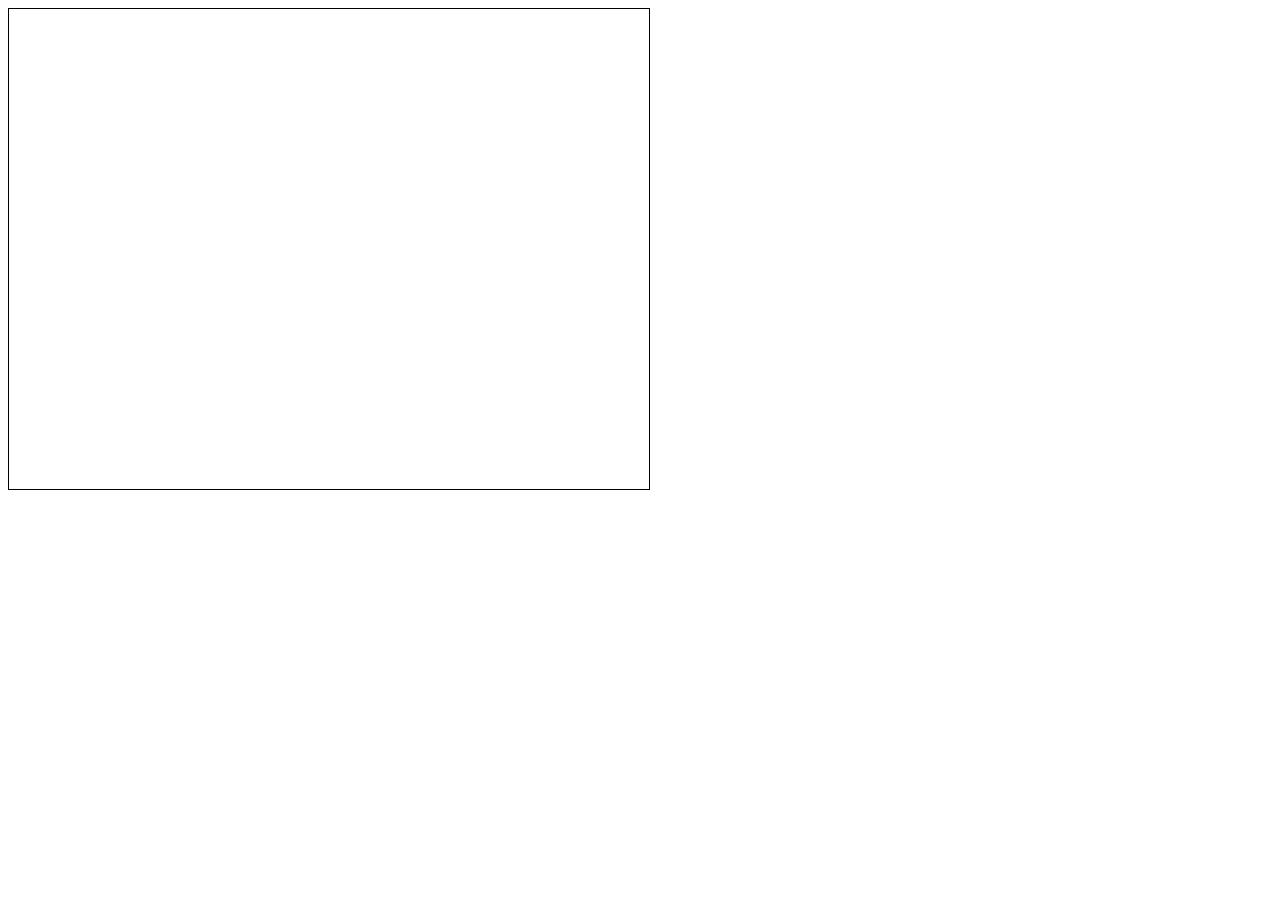
==== index.html @ a4b4b2ed "Create index.html" ====
<!DOCTYPE html>
<html lang="en">
  <head>
    <meta charset="utf-8" />
    <title>IGME 330 Project 1</title>
    <style>canvas{border: 1px solid black;}</style>
    <script src="src/index.html"></script>
  </head>
  <body>
      <canvas id="canvas" width=640 height=480></canvas>
  </body>
</html>
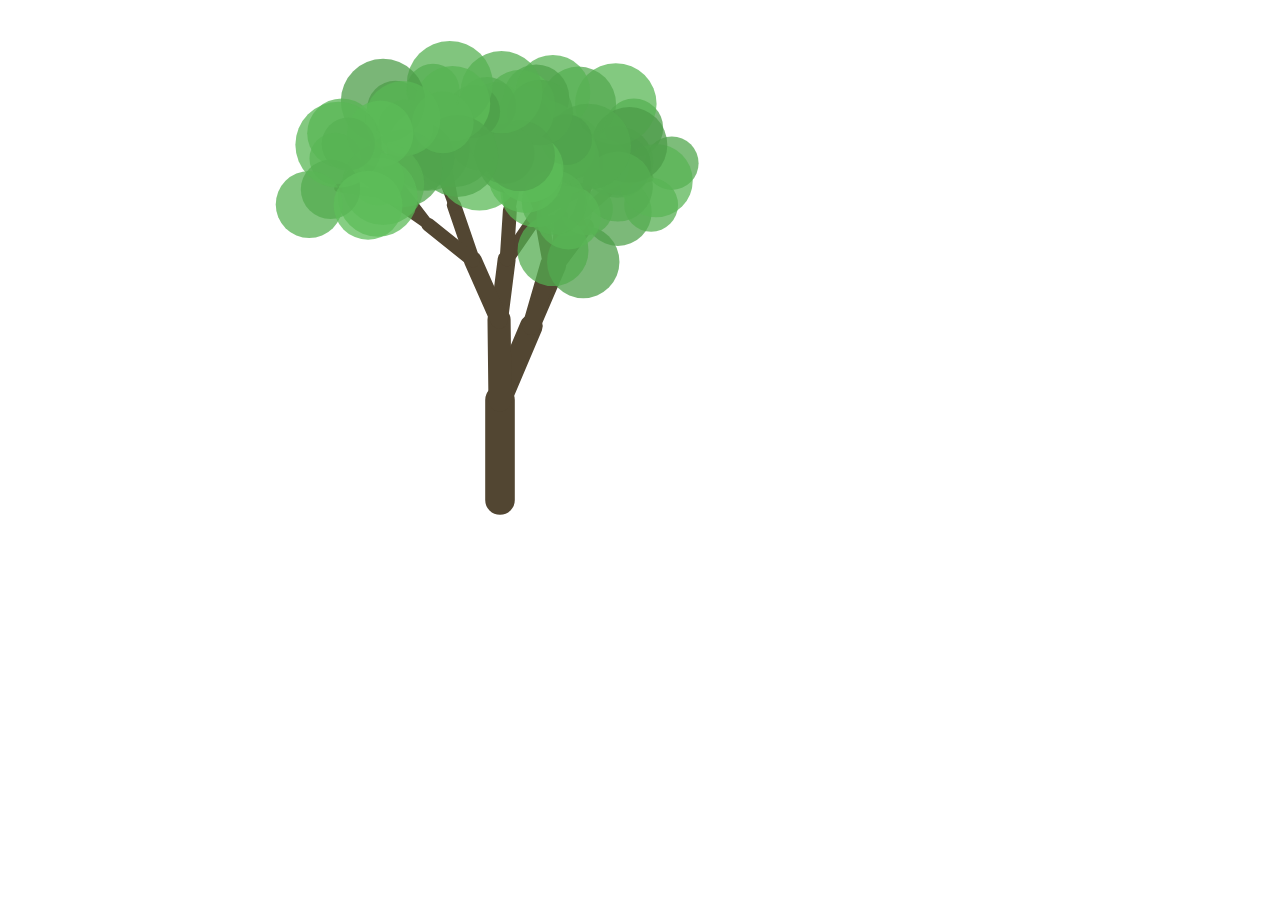
==== commit 0d3e2058: "Prototype Commit" ====
--- a/index.html
+++ b/index.html
@@ -1,12 +1,13 @@
 <!DOCTYPE html>
 <html lang="en">
-  <head>
-    <meta charset="utf-8" />
-    <title>IGME 330 Project 1</title>
-    <style>canvas{border: 1px solid black;}</style>
-    <script src="src/index.html"></script>
-  </head>
-  <body>
-      <canvas id="canvas" width=640 height=480></canvas>
-  </body>
+	<head>
+		<meta charset="utf-8" />
+		<title>Digital Forest</title>
+		<link rel="stylesheet" href="styles/default-styles.css">
+		<script src="src/csoLIB.js"></script>
+		<script src="src/index.js"></script>
+	</head>
+	<body>
+		<canvas id="canvas" width=640 height=480></canvas>
+	</body>
 </html>
--- a/styles/default-styles.css
+++ b/styles/default-styles.css
@@ -0,0 +1,11 @@
+body{
+	margin: none;
+	padding: none;
+}
+canvas{
+	width: 100%;
+	height: calc(100vh - 10rem);
+	position: absolute;
+	top: 0;
+	left: 0;
+}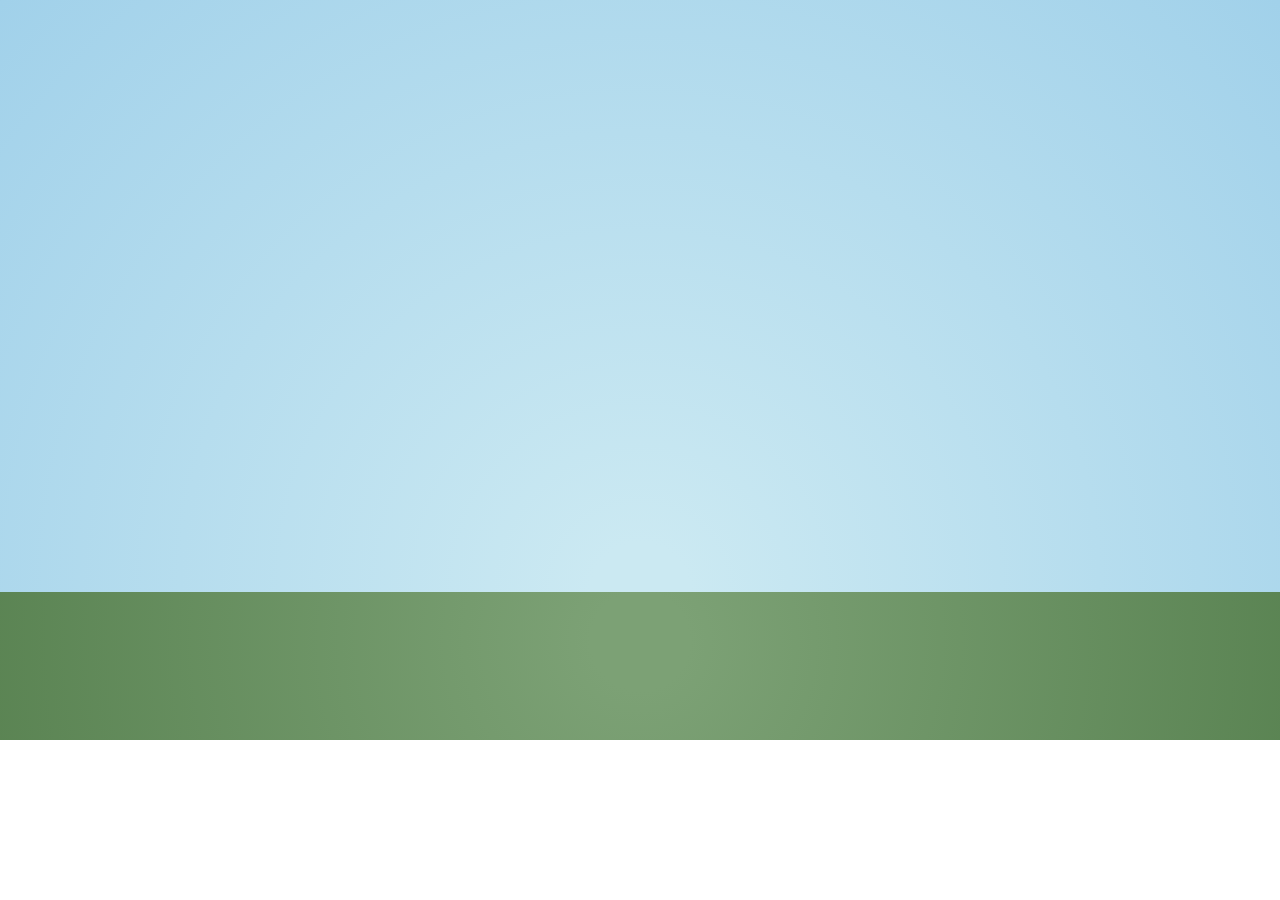
==== commit 67e598f8: "Added background, seeds, and animation" ====
--- a/index.html
+++ b/index.html
@@ -9,5 +9,8 @@
 	</head>
 	<body>
 		<canvas id="canvas" width=640 height=480></canvas>
+		<div id="controls">
+			
+		</div>
 	</body>
 </html>
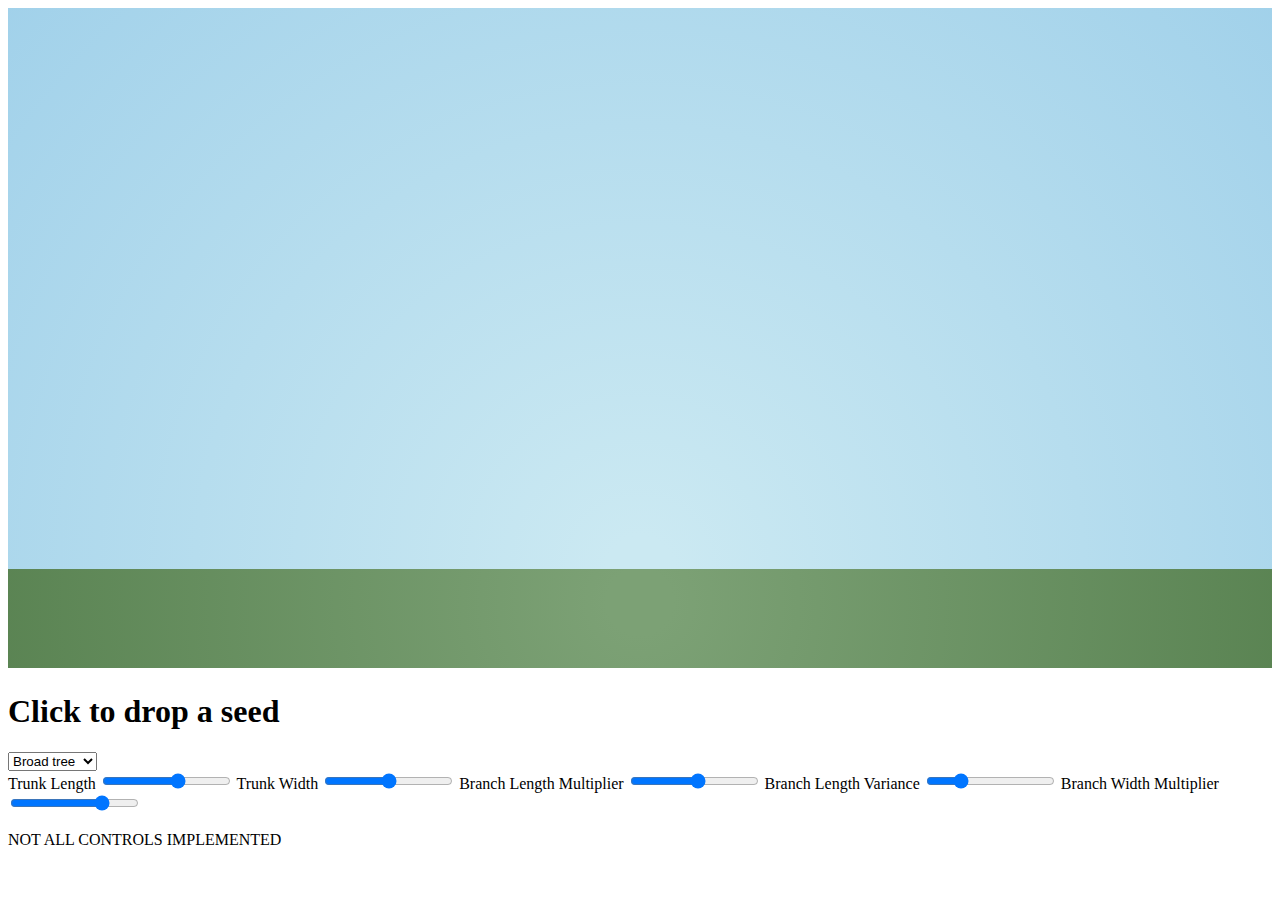
==== commit ab2ad089: "Began adding controls, tweaked presets" ====
--- a/index.html
+++ b/index.html
@@ -9,8 +9,31 @@
 	</head>
 	<body>
 		<canvas id="canvas" width=640 height=480></canvas>
-		<div id="controls">
-			
-		</div>
+		<h1>Click to drop a seed</h1>
+		<section id="controls">
+			<select id="presets">
+				<option value="borad" selected>Broad tree</option>
+				<option value="skinny">Skinny tree</option>
+				<option value="custom" id="customPreset">Custom</option>
+			</select>
+			<section id="parameters">
+				<label for="trunkLengthSlider">Trunk Length</label>
+				<input id="trunkLengthSlider" name="trunkLengthSlider" type="range" value="50" min="50" max="300">
+
+				<label for="trunkWidthSlider">Trunk Width</label>
+				<input id="trunkWidthSlider" name="trunkWidthSlider" type="range" value="0" min="0" max="100">
+					
+				<label for="branchLengthMultiplierSlider">Branch Length Multiplier</label>
+				<input id="branchLengthMultiplierSlider" name="branchLengthMultiplierSlider" type="range" value="1" min="1" max="150">
+					
+				<label for="branchLengthVarianceSlider">Branch Length Variance</label>
+				<input id="branchLengthVarianceSlider" name="branchLengthVarianceSlider" type="range" value="1" min="1" max="100">
+					
+				<label for="branchWidthMultiplierSlider">Branch Width Multiplier</label>
+				<input id="branchWidthMultiplierSlider" name="branchWidthMultiplierSlider" type="range" value="1" min="1" max="100">
+
+				<p>NOT ALL CONTROLS IMPLEMENTED</p>
+			</section>
+		</section>
 	</body>
 </html>
--- a/styles/default-styles.css
+++ b/styles/default-styles.css
@@ -3,9 +3,9 @@
 	padding: none;
 }
 canvas{
+	margin: 0;
 	width: 100%;
-	height: calc(100vh - 10rem);
-	position: absolute;
+	height: calc(100vh - 15rem);
 	top: 0;
 	left: 0;
 }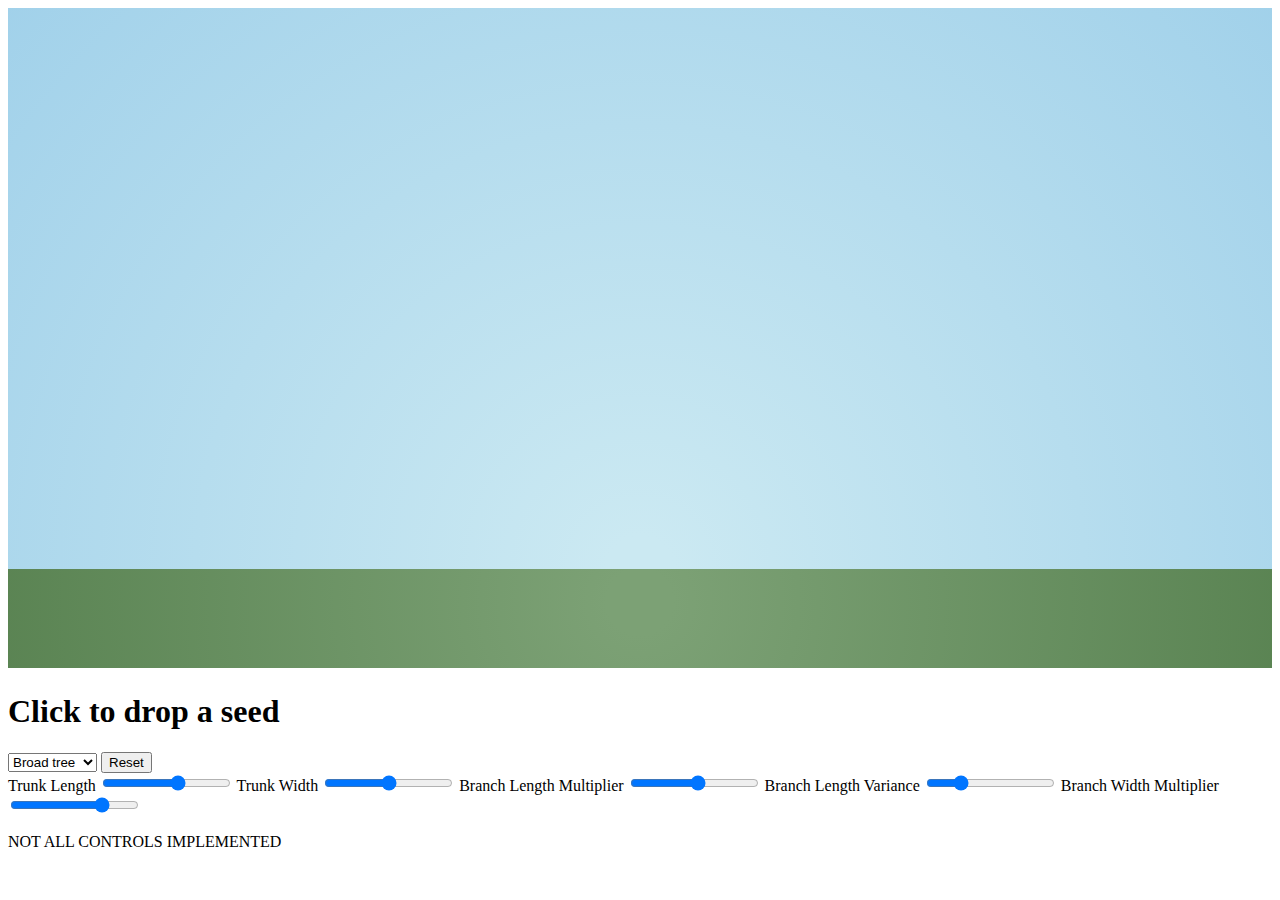
==== commit 9b016265: "Removed switch to custom when editing values" ====
--- a/index.html
+++ b/index.html
@@ -16,6 +16,7 @@
 				<option value="skinny">Skinny tree</option>
 				<option value="custom" id="customPreset">Custom</option>
 			</select>
+			<input type="button" id="resetButton" value="Reset">
 			<section id="parameters">
 				<label for="trunkLengthSlider">Trunk Length</label>
 				<input id="trunkLengthSlider" name="trunkLengthSlider" type="range" value="50" min="50" max="300">
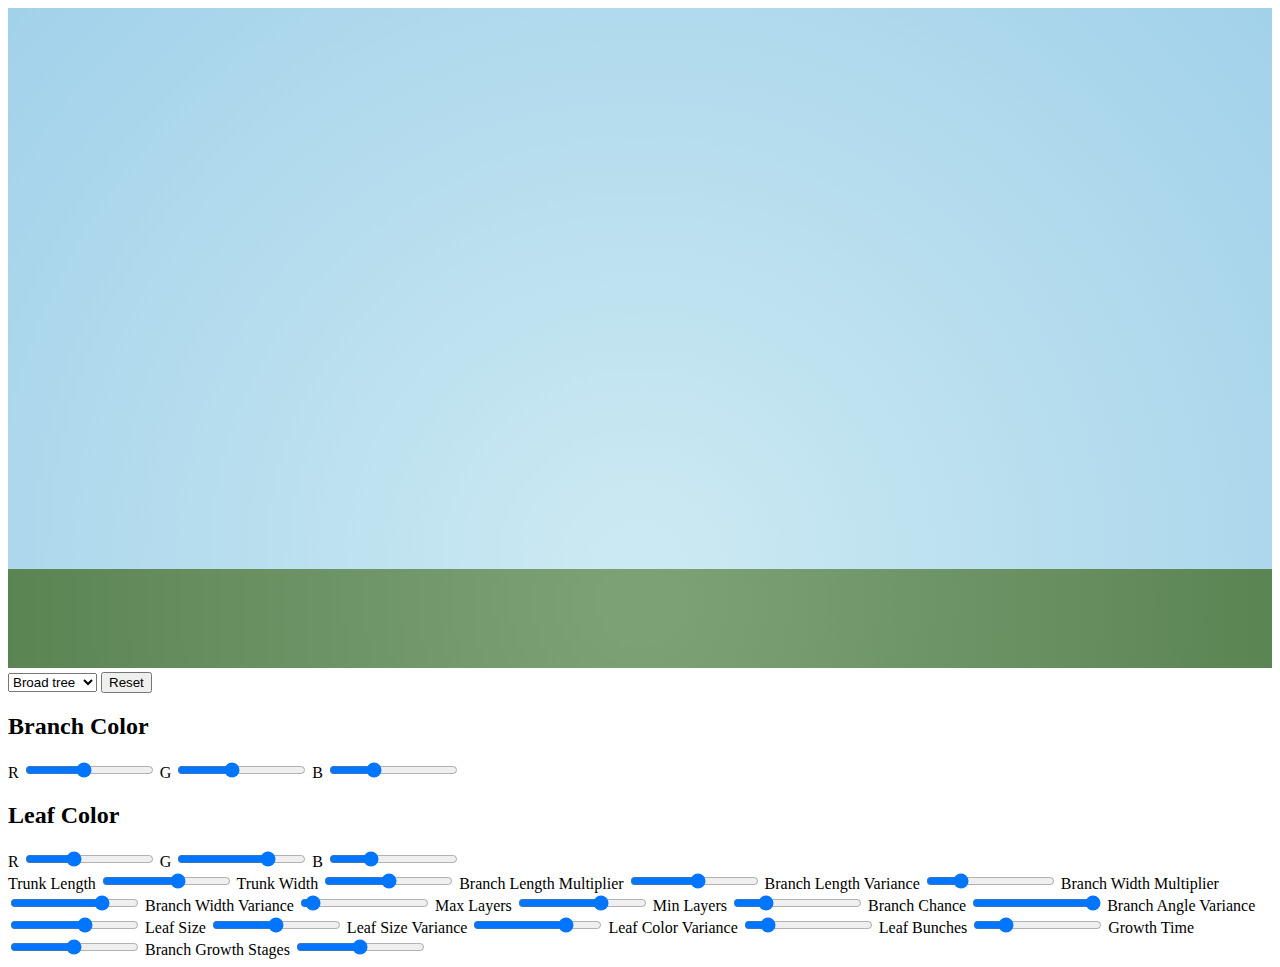
==== commit 8e0869b5: "Added waving leaves" ====
--- a/index.html
+++ b/index.html
@@ -9,7 +9,6 @@
 	</head>
 	<body>
 		<canvas id="canvas" width=640 height=480></canvas>
-		<h1>Click to drop a seed</h1>
 		<section id="controls">
 			<select id="presets">
 				<option value="borad" selected>Broad tree</option>
@@ -18,6 +17,25 @@
 			</select>
 			<input type="button" id="resetButton" value="Reset">
 			<section id="parameters">
+				<section id="branchColor">
+					<h2>Branch Color</h2>
+					<label for="branchRSlider">R</label>
+					<input id="branchRSlider" name="branchRSlider" type="range" value="0" min="0" max="255">
+					<label for="branchGSlider">G</label>
+					<input id="branchGSlider" name="branchGSlider" type="range" value="0" min="0" max="255">
+					<label for="branchBSlider">B</label>
+					<input id="branchBSlider" name="branchBSlider" type="range" value="0" min="0" max="255">
+				</section>
+				<section id="leafColor">
+					<h2>Leaf Color</h2>
+					<label for="leafRSlider">R</label>
+					<input id="leafRSlider" name="leafRSlider" type="range" value="0" min="0" max="255">
+					<label for="leafGSlider">G</label>
+					<input id="leafGSlider" name="leafGSlider" type="range" value="0" min="0" max="255">
+					<label for="leafBSlider">B</label>
+					<input id="leafBSlider" name="leafBSlider" type="range" value="0" min="0" max="255">
+				</section>
+
 				<label for="trunkLengthSlider">Trunk Length</label>
 				<input id="trunkLengthSlider" name="trunkLengthSlider" type="range" value="50" min="50" max="300">
 
@@ -33,7 +51,39 @@
 				<label for="branchWidthMultiplierSlider">Branch Width Multiplier</label>
 				<input id="branchWidthMultiplierSlider" name="branchWidthMultiplierSlider" type="range" value="1" min="1" max="100">
 
-				<p>NOT ALL CONTROLS IMPLEMENTED</p>
+				<label for="branchWidthVarianceSlider">Branch Width Variance</label>
+				<input id="branchWidthVarianceSlider" name="branchWidthVarianceSlider" type="range" value="1" min="1" max="100">
+
+				<label for="maxLayersSlider">Max Layers</label>
+				<input id="maxLayersSlider" name="maxLayersSlider" type="range" value="1" min="1" max="10">
+
+				<label for="minLayersSlider">Min Layers</label>
+				<input id="minLayersSlider" name="minLayersSlider" type="range" value="1" min="1" max="10">
+
+				<label for="branchChanceSlider">Branch Chance</label>
+				<input id="branchChanceSlider" name="branchChanceSlider" type="range" value="1" min="1" max="10">
+
+				<label for="branchAngleVarianceSlider">Branch Angle Variance</label>
+				<input id="branchAngleVarianceSlider" name="branchAngleVarianceSlider" type="range" value="1" min="1" max="100">
+
+				<label for="leafSizeSlider">Leaf Size</label>
+				<input id="leafSizeSlider" name="leafSizeSlider" type="range" value="1" min="1" max="100">
+
+				<label for="leafSizeVarianceSlider">Leaf Size Variance</label>
+				<input id="leafSizeVarianceSlider" name="leafSizeVarianceSlider" type="range" value="1" min="1" max="100">
+
+				<label for="leafColorVarianceSlider">Leaf Color Variance</label>
+				<input id="leafColorVarianceSlider" name="leafColorVarianceSlider" type="range" value="1" min="1" max="100">
+
+				<label for="leafBunchesSlider">Leaf Bunches</label>
+				<input id="leafBunchesSlider" name="leafBunchesSlider" type="range" value="1" min="1" max="10">
+
+				<label for="growthTimeSlider">Growth Time</label>
+				<input id="growthTimeSlider" name="growthTimeSlider" type="range" value="1" min="1" max="120">
+
+				<label for="branchGrowthStagesSlider">Branch Growth Stages</label>
+				<input id="branchGrowthStagesSlider" name="branchGrowthStagesSlider" type="range" value="1" min="1" max="5">
+
 			</section>
 		</section>
 	</body>
--- a/styles/default-styles.css
+++ b/styles/default-styles.css
@@ -8,4 +8,4 @@
 	height: calc(100vh - 15rem);
 	top: 0;
 	left: 0;
-}+}
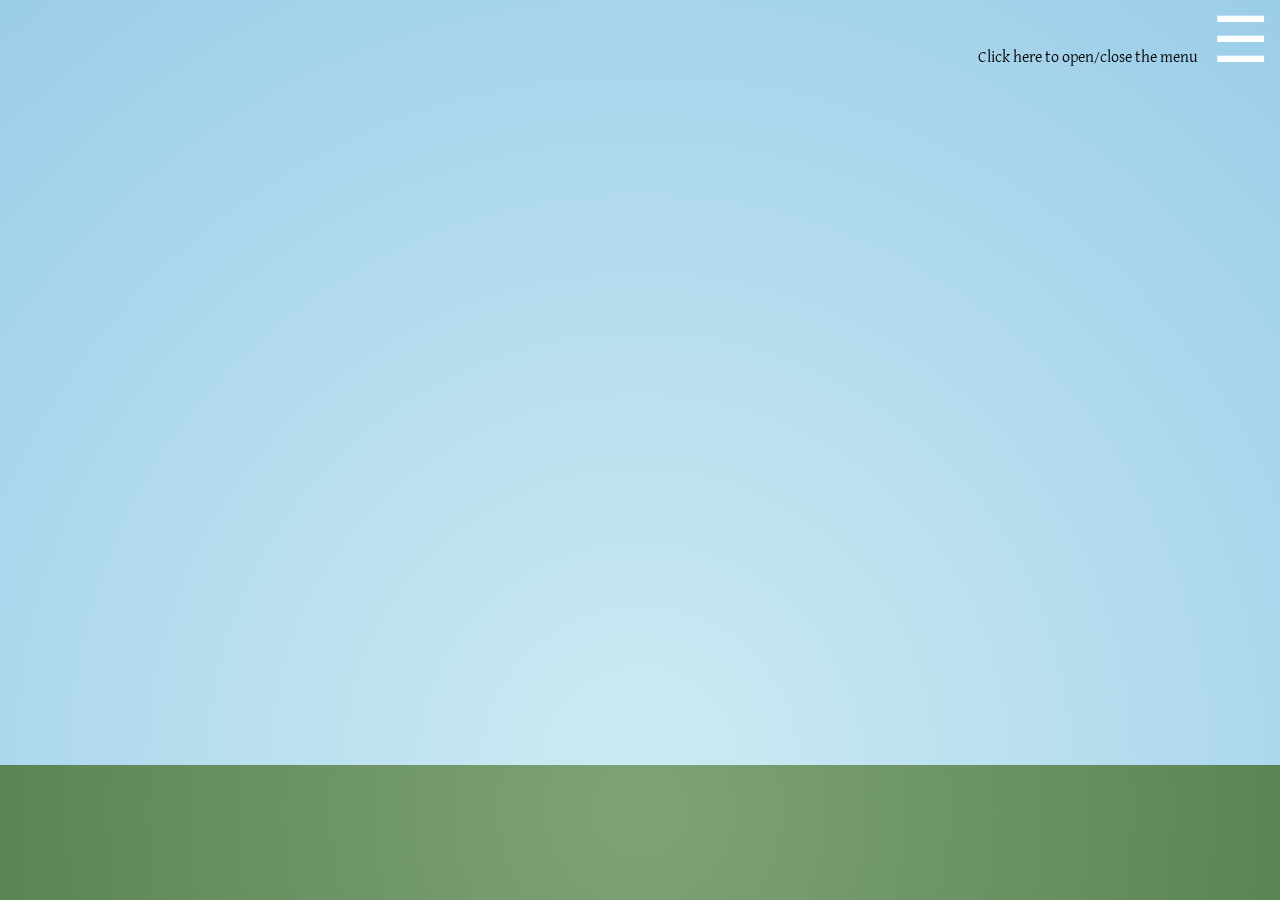
==== commit aaa55938: "final push for p1" ====
--- a/index.html
+++ b/index.html
@@ -3,88 +3,110 @@
 	<head>
 		<meta charset="utf-8" />
 		<title>Digital Forest</title>
+		<link href="https://fonts.googleapis.com/css2?family=David+Libre&display=swap" rel="stylesheet">
 		<link rel="stylesheet" href="styles/default-styles.css">
 		<script src="src/csoLIB.js"></script>
 		<script src="src/index.js"></script>
 	</head>
 	<body>
 		<canvas id="canvas" width=640 height=480></canvas>
+
 		<section id="controls">
-			<select id="presets">
-				<option value="borad" selected>Broad tree</option>
-				<option value="skinny">Skinny tree</option>
-				<option value="custom" id="customPreset">Custom</option>
-			</select>
-			<input type="button" id="resetButton" value="Reset">
-			<section id="parameters">
-				<section id="branchColor">
-					<h2>Branch Color</h2>
-					<label for="branchRSlider">R</label>
-					<input id="branchRSlider" name="branchRSlider" type="range" value="0" min="0" max="255">
-					<label for="branchGSlider">G</label>
-					<input id="branchGSlider" name="branchGSlider" type="range" value="0" min="0" max="255">
-					<label for="branchBSlider">B</label>
-					<input id="branchBSlider" name="branchBSlider" type="range" value="0" min="0" max="255">
-				</section>
-				<section id="leafColor">
-					<h2>Leaf Color</h2>
-					<label for="leafRSlider">R</label>
-					<input id="leafRSlider" name="leafRSlider" type="range" value="0" min="0" max="255">
-					<label for="leafGSlider">G</label>
-					<input id="leafGSlider" name="leafGSlider" type="range" value="0" min="0" max="255">
-					<label for="leafBSlider">B</label>
-					<input id="leafBSlider" name="leafBSlider" type="range" value="0" min="0" max="255">
+			<section id="controlPanel">
+				<section id="presetSection">
+					<select id="presets">
+						<option value="borad" selected>Broad tree</option>
+						<option value="skinny">Skinny tree</option>
+						<option value="custom" id="customPreset">Custom</option>
+					</select>
+					<input type="button" id="resetButton" value="Reset">
 				</section>
 
-				<label for="trunkLengthSlider">Trunk Length</label>
-				<input id="trunkLengthSlider" name="trunkLengthSlider" type="range" value="50" min="50" max="300">
+				<section id="parameters">
+					<section id="branchColor">
+						<h2>Branch Color</h2>
+						<section id="branchColorSliders">
+							<label for="branchRSlider">R</label>
+							<input id="branchRSlider" name="branchRSlider" type="range" value="0" min="0" max="255">
+							<br>
+							<label for="branchGSlider">G</label>
+							<input id="branchGSlider" name="branchGSlider" type="range" value="0" min="0" max="255">
+							<br>
+							<label for="branchBSlider">B</label>
+							<input id="branchBSlider" name="branchBSlider" type="range" value="0" min="0" max="255">	
+						</section>
+					</section>
+					<section id="leafColor">
+						<h2>Leaf Color</h2>
+						<section id="leafColorSliders">
+							<label for="leafRSlider">R</label>
+							<input id="leafRSlider" name="leafRSlider" type="range" value="0" min="0" max="255">
+							<br>
+							<label for="leafGSlider">G</label>
+							<input id="leafGSlider" name="leafGSlider" type="range" value="0" min="0" max="255">
+							<br>
+							<label for="leafBSlider">B</label>
+							<input id="leafBSlider" name="leafBSlider" type="range" value="0" min="0" max="255">	
+						</section>
+					</section>
 
-				<label for="trunkWidthSlider">Trunk Width</label>
-				<input id="trunkWidthSlider" name="trunkWidthSlider" type="range" value="0" min="0" max="100">
-					
-				<label for="branchLengthMultiplierSlider">Branch Length Multiplier</label>
-				<input id="branchLengthMultiplierSlider" name="branchLengthMultiplierSlider" type="range" value="1" min="1" max="150">
-					
-				<label for="branchLengthVarianceSlider">Branch Length Variance</label>
-				<input id="branchLengthVarianceSlider" name="branchLengthVarianceSlider" type="range" value="1" min="1" max="100">
-					
-				<label for="branchWidthMultiplierSlider">Branch Width Multiplier</label>
-				<input id="branchWidthMultiplierSlider" name="branchWidthMultiplierSlider" type="range" value="1" min="1" max="100">
-
-				<label for="branchWidthVarianceSlider">Branch Width Variance</label>
-				<input id="branchWidthVarianceSlider" name="branchWidthVarianceSlider" type="range" value="1" min="1" max="100">
-
-				<label for="maxLayersSlider">Max Layers</label>
-				<input id="maxLayersSlider" name="maxLayersSlider" type="range" value="1" min="1" max="10">
-
-				<label for="minLayersSlider">Min Layers</label>
-				<input id="minLayersSlider" name="minLayersSlider" type="range" value="1" min="1" max="10">
-
-				<label for="branchChanceSlider">Branch Chance</label>
-				<input id="branchChanceSlider" name="branchChanceSlider" type="range" value="1" min="1" max="10">
-
-				<label for="branchAngleVarianceSlider">Branch Angle Variance</label>
-				<input id="branchAngleVarianceSlider" name="branchAngleVarianceSlider" type="range" value="1" min="1" max="100">
-
-				<label for="leafSizeSlider">Leaf Size</label>
-				<input id="leafSizeSlider" name="leafSizeSlider" type="range" value="1" min="1" max="100">
-
-				<label for="leafSizeVarianceSlider">Leaf Size Variance</label>
-				<input id="leafSizeVarianceSlider" name="leafSizeVarianceSlider" type="range" value="1" min="1" max="100">
-
-				<label for="leafColorVarianceSlider">Leaf Color Variance</label>
-				<input id="leafColorVarianceSlider" name="leafColorVarianceSlider" type="range" value="1" min="1" max="100">
-
-				<label for="leafBunchesSlider">Leaf Bunches</label>
-				<input id="leafBunchesSlider" name="leafBunchesSlider" type="range" value="1" min="1" max="10">
-
-				<label for="growthTimeSlider">Growth Time</label>
-				<input id="growthTimeSlider" name="growthTimeSlider" type="range" value="1" min="1" max="120">
-
-				<label for="branchGrowthStagesSlider">Branch Growth Stages</label>
-				<input id="branchGrowthStagesSlider" name="branchGrowthStagesSlider" type="range" value="1" min="1" max="5">
-
+					<label for="trunkLengthSlider">Trunk Length</label>
+					<input id="trunkLengthSlider" name="trunkLengthSlider" type="range" value="50" min="50" max="300">
+	
+					<label for="trunkWidthSlider">Trunk Width</label>
+					<input id="trunkWidthSlider" name="trunkWidthSlider" type="range" value="0" min="0" max="100">
+						
+					<label for="branchLengthMultiplierSlider">Branch Length Multiplier</label>
+					<input id="branchLengthMultiplierSlider" name="branchLengthMultiplierSlider" type="range" value="1" min="1" max="150">
+						
+					<label for="branchLengthVarianceSlider">Branch Length Variance</label>
+					<input id="branchLengthVarianceSlider" name="branchLengthVarianceSlider" type="range" value="1" min="1" max="100">
+						
+					<label for="branchWidthMultiplierSlider">Branch Width Multiplier</label>
+					<input id="branchWidthMultiplierSlider" name="branchWidthMultiplierSlider" type="range" value="1" min="1" max="100">
+	
+					<label for="branchWidthVarianceSlider">Branch Width Variance</label>
+					<input id="branchWidthVarianceSlider" name="branchWidthVarianceSlider" type="range" value="1" min="1" max="100">
+	
+					<label for="maxLayersSlider">Max Layers</label>
+					<input id="maxLayersSlider" name="maxLayersSlider" type="range" value="1" min="1" max="10">
+	
+					<label for="minLayersSlider">Min Layers</label>
+					<input id="minLayersSlider" name="minLayersSlider" type="range" value="1" min="1" max="10">
+	
+					<label for="branchChanceSlider">Branch Chance</label>
+					<input id="branchChanceSlider" name="branchChanceSlider" type="range" value="1" min="1" max="10">
+	
+					<label for="branchAngleVarianceSlider">Branch Angle Variance</label>
+					<input id="branchAngleVarianceSlider" name="branchAngleVarianceSlider" type="range" value="1" min="1" max="100">
+	
+					<label for="leafSizeSlider">Leaf Size</label>
+					<input id="leafSizeSlider" name="leafSizeSlider" type="range" value="1" min="1" max="100">
+	
+					<label for="leafSizeVarianceSlider">Leaf Size Variance</label>
+					<input id="leafSizeVarianceSlider" name="leafSizeVarianceSlider" type="range" value="1" min="1" max="100">
+	
+					<label for="leafColorVarianceSlider">Leaf Color Variance</label>
+					<input id="leafColorVarianceSlider" name="leafColorVarianceSlider" type="range" value="1" min="1" max="100">
+	
+					<label for="leafBunchesSlider">Leaf Bunches</label>
+					<input id="leafBunchesSlider" name="leafBunchesSlider" type="range" value="1" min="1" max="10">
+	
+					<label for="growthTimeSlider">Growth Time</label>
+					<input id="growthTimeSlider" name="growthTimeSlider" type="range" value="1" min="1" max="120">
+	
+					<label for="branchGrowthStagesSlider">Branch Growth Stages</label>
+					<input id="branchGrowthStagesSlider" name="branchGrowthStagesSlider" type="range" value="1" min="1" max="5">
+	
+				</section>
+	
 			</section>
 		</section>
+
+		<div id="menuButtonContainer">
+			<p id="menuPrompt">Click here to open/close the menu</p>
+			<input type="button" id="menuButton" value="&#9776">
+		</div>
+
 	</body>
 </html>
--- a/styles/default-styles.css
+++ b/styles/default-styles.css
@@ -1,11 +1,74 @@
 body{
-	margin: none;
-	padding: none;
+	margin: 0;
+	padding: 0;
+	font-family: 'David Libre', serif;
 }
 canvas{
+	position: absolute;
 	margin: 0;
+	padding: 0;
 	width: 100%;
-	height: calc(100vh - 15rem);
+	height: 100%;
 	top: 0;
 	left: 0;
 }
+#menuButtonContainer{
+	position: absolute;
+	display: block;
+	right: 0;
+	min-width: 5rem;
+	width: auto;
+	height: 5rem;
+	z-index: 10;
+	white-space: nowrap;
+}
+#menuButtonContainer>*{
+	display: inline-block;
+}
+input#menuButton{
+	margin: 0;
+	padding: 0;
+	background-color: rgba(0, 0, 0, 0);
+	width: 5rem;
+	height: 5rem;
+	border: none;
+	outline: none;
+	cursor: pointer;
+	font-size: 4rem;
+	color: white;
+}
+section#controls{
+	position: fixed;
+	margin: 0;
+	padding: 0;
+	background-color: rgba(0, 0, 0, 0.5);
+	width: 100%;
+	height: 100%;
+	visibility: hidden;
+	display: flex;
+	justify-content: center;
+	align-items: center;
+}
+section#controlPanel{
+	margin-left: auto;
+	margin-right: auto;
+	width: 50rem;
+	max-width: 90%;
+}
+section#controlPanel>section{
+	display: grid;
+	margin: auto;
+	grid-template-columns: 50% 50%;
+}
+section#presetSection *{
+	padding: 1rem;
+}
+section#parameters>section, section#presetSection>*{
+	margin-bottom: 2rem;
+}
+section#branchColorSliders, section#leafColorSliders{
+	padding: 1rem;
+	display: flex;
+	justify-content: center;
+	flex-direction: column;
+}